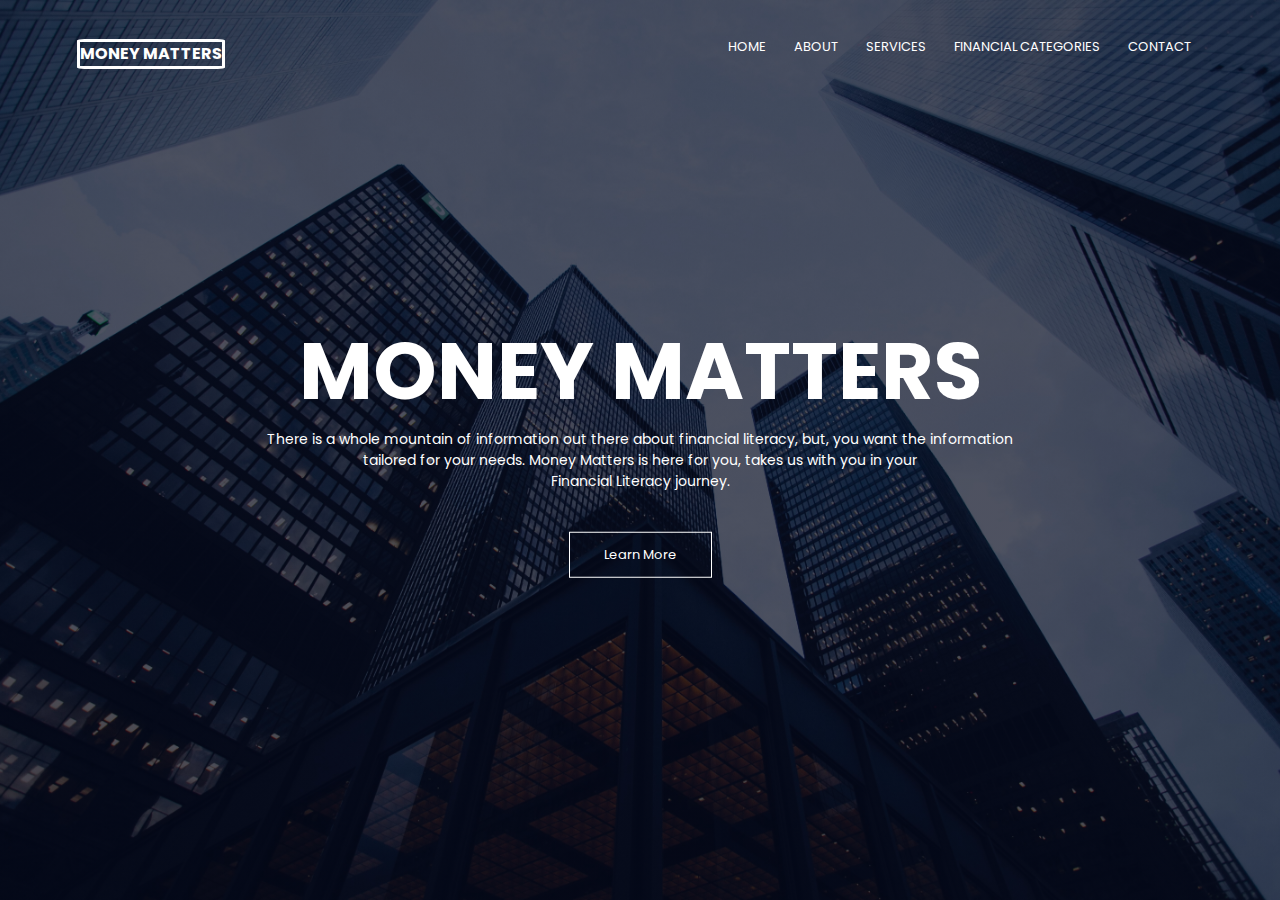
==== index.html @ f2cb12d8 "Merge branch 'development' of https://github.com/Okellothomas/Financial-literacy into ft-moses" ====
<!doctype html>
<html lang="en">
  <head>
    <title>Title</title>
    <!-- Required meta tags -->
    <meta charset="utf-8">
    <meta name="viewport" content="width=device-width, initial-scale=1, shrink-to-fit=no">

    <!-- Bootstrap CSS -->
    <link rel="stylesheet" href="https://stackpath.bootstrapcdn.com/bootstrap/4.3.1/css/bootstrap.min.css" integrity="sha384-ggOyR0iXCbMQv3Xipma34MD+dH/1fQ784/j6cY/iJTQUOhcWr7x9JvoRxT2MZw1T" crossorigin="anonymous">
    <!-- <link href="https://cdn.jsdelivr.net/npm/bootstrap@5.0.2/dist/css/bootstrap.min.css" rel="stylesheet"> -->
    <link rel="stylesheet" href="style.css">
    <link rel="preconnect" href="https://fonts.googleapis.com">
    <link rel="preconnect" href="https://fonts.gstatic.com" crossorigin>
    <link href="https://fonts.googleapis.com/css2?family=Poppins:wght@100;200;300;400;600;700&display=swap" rel="stylesheet">
    <link rel="stylesheet" href="https://stackpath.bootstrapcdn.com/font-awesome/4.7.0/css/font-awesome.min.css">
  </head>
  <body>
    <!--Landing page section-->

      <section class="header">
        <nav>
          <a class="nav-logo" href="#"><strong>MONEY MATTERS</strong></a>
          <div class="nav-links" id="navLinks">
            <i class="fa fa-times" onclick="hideMenu()"></i>
            <ul>
              <li class=""><a href="#">HOME</a></li>
              <li><a href="#">ABOUT</a></li> 
              <!-- <div class="sub-menu-1">
                <ul>
                  <li><a href="#">Mission</a></li>
                  <li><a href="#">Vision</a></li>
                  <li><a href="#">Team</a></li>
                </ul>
              </div> -->
              <li><a href="#">SERVICES</a></li>
              <div class="sub-menu-1">
                <ul>
                  <li><a href="#">Consultancy</a></li>
                  <li><a href="#">Trainings</a></li>
                  <li><a href="#">Webinar</a></li>
                </ul>
              </div>
              <li><a href="#">FINANCIAL CATEGORIES</a></li>
              
              <!-- <div class="sub-menu-1">
                  <ul>
                    <li><a href="#">Basic Financial literacy</a></li>
                    <li><a href="#">Finance Discipline</a></li>
                    <li><a href="#">Budgeting</a></li>
                  </ul>
              </div> -->
              <li><a href="#">CONTACT</a></li>
            </ul>
          </div>
          <i class="fa fa-bars" onclick="showMenu()"></i>
        </nav>

        <!--mid-section landing page-->

        <div class="text-box">
          <h1><strong>MONEY MATTERS</strong></h1>
          <P>There is a whole mountain of information out there about financial literacy, but, you want the information <br>tailored for your needs.
            Money Matters is here for you, takes us with you in your <br>Financial Literacy journey.
          </P>
          <a href="#landing-pg" class="hero-btn">Learn More</a>
        </div>

        
      </section>
    <!-- Optional JavaScript -->
    <!-- jQuery first, then Popper.js, then Bootstrap JS -->
    <script src="https://code.jquery.com/jquery-3.3.1.slim.min.js" integrity="sha384-q8i/X+965DzO0rT7abK41JStQIAqVgRVzpbzo5smXKp4YfRvH+8abtTE1Pi6jizo" crossorigin="anonymous"></script>
    <script src="https://cdnjs.cloudflare.com/ajax/libs/popper.js/1.14.7/umd/popper.min.js" integrity="sha384-UO2eT0CpHqdSJQ6hJty5KVphtPhzWj9WO1clHTMGa3JDZwrnQq4sF86dIHNDz0W1" crossorigin="anonymous"></script>
    <script src="https://stackpath.bootstrapcdn.com/bootstrap/4.3.1/js/bootstrap.min.js" integrity="sha384-JjSmVgyd0p3pXB1rRibZUAYoIIy6OrQ6VrjIEaFf/nJGzIxFDsf4x0xIM+B07jRM" crossorigin="anonymous"></script> 
    <!-- <script src="https://cdn.jsdelivr.net/npm/bootstrap@5.0.2/dist/js/bootstrap.bundle.min.js" integrity="sha384-MrcW6ZMFYlzcLA8Nl+NtUVF0sA7MsXsP1UyJoMp4YLEuNSfAP+JcXn/tWtIaxVXM" crossorigin="anonymous"></script> -->
    <script src="scripts.js"></script>
  </body>
</html>
---- style.css ----
*{
  margin: 0;
  padding: 0;
  font-family: 'Poppins', sans-serif;
}

/* Navigation section */

html{
  scroll-behavior: smooth;
}

.header{
  min-height: 100vh;
  width: 100%;
  background-image: linear-gradient(rgba(4,9,30,0.7),rgba(4,9,30,0.7)),url(images/bckground2.jpg);
  background-position: center;
  background-size: cover;
  position: relative;
}

.nav-logo {
  border: 3px solid white;
  border-radius: 5%;
  color: white;
  text-decoration-line: none; 
}

nav{
  padding: 2% 6%;
  display: flex;
  justify-content: space-between;
  align-items: center;
}
.nav-links {
  text-align: right;
  flex: 1;
}
.nav-links ul li {
  padding: 8px 12px;
  display: inline-block;
  list-style: none;
  position: relative;
}
.nav-links ul li:hover{
  background: #f44336;
  border-radius: 3px;
}
/* .nav-links ul li::after{
  content: '';
  margin: auto;
  width:0%;
  height: 2px;
  background: #f44336;
  display: block;
  transition: 0.5s;
} */
/* .nav-links ul li:hover::after{
  width: 100%;
} */
.nav-links ul li a {
  font-size: 13px;
  color: white;
  text-decoration: none;
  font-size: 13px;
}
/* nav img{
  width: 150px;
} */

/* .sub-menu-1{
  display: none;
  position: absolute;
  background-color: transparent;
} 

.sub-menu-1 ul li a{
  color: white;
  text-decoration: none;
  display: block;
}

.sub-menu-1 ul li a:hover{
  background-color: #f44336;
  display: block;

}

.nav-links:hover .sub-menu-1{
  display: block;
  margin: 10px;
} */
.sub-menu-1 ul{
  display: none;
  position: absolute;
  background-color: #f44336;
  z-index: 1;
}
.sub-menu-1{
  display: block;
  position: absolute;
  background: rgb(73, 66, 134);
  margin-top: 15px;
  margin-left: -15px;
}  

/* .sub-menu-1 a{
  display: block;
  margin: 10px;
} */

.sub-menu-1 ul li a{
  display: block;
  width: 150px;
  padding: 10px;
  border-bottom: 1px dotted white;
  color: white;
  background: #f44336;
  border-radius: 0;
  text-align: left;
}
.sub-menu-1:last-child{
  border-bottom: none;
}

/* .sub-menu-1 a:hover{
  color: white;
}    */
.nav-links:hover .sub-menu-1{
  display: block;
}





/* Mid-section */

.text-box{
  position: absolute;
  color: white;
  width: 90%;
  left: 50%;
  top: 50%;
  text-align: center;
  transform: translate(-50%,-50%);
}
.text-box h1{
  font-size: 80px;
}
.text-box p{
  margin: 10px 0 40px;
  font-size: 14px;
  color: white;
}
.hero-btn{
  color: white;
  text-decoration: none;
  display: inline-block;
  border: 1px solid #fff;
  font-size: 13px;
  padding: 12px 34px;
  position: relative;
  cursor: pointer;
  background: transparent;
}
.hero-btn:hover{
  border: 1px solid #f44336;
  background: #f44336;
  transition: 1s;
}
nav .fa{
  display: none;
}




@media(max-width: 700px){
  .text-box h1{
    font-size: 20px;
  }
  .nav-links ul li{
    display: block;
  }

  .nav-links{
    position: absolute;
    background: #f44336;
    width: 200px;
    height: 100vh;
    top: 0;
    right: -200px;
    text-align: left;
    z-index: 2;
  }
  nav .fa{
    font-size: 22px;
    margin: 10px;
    color: white;
    display: block;
    cursor: pointer;
  }
  .nav-links ul{
    padding: 30px;
  }
}
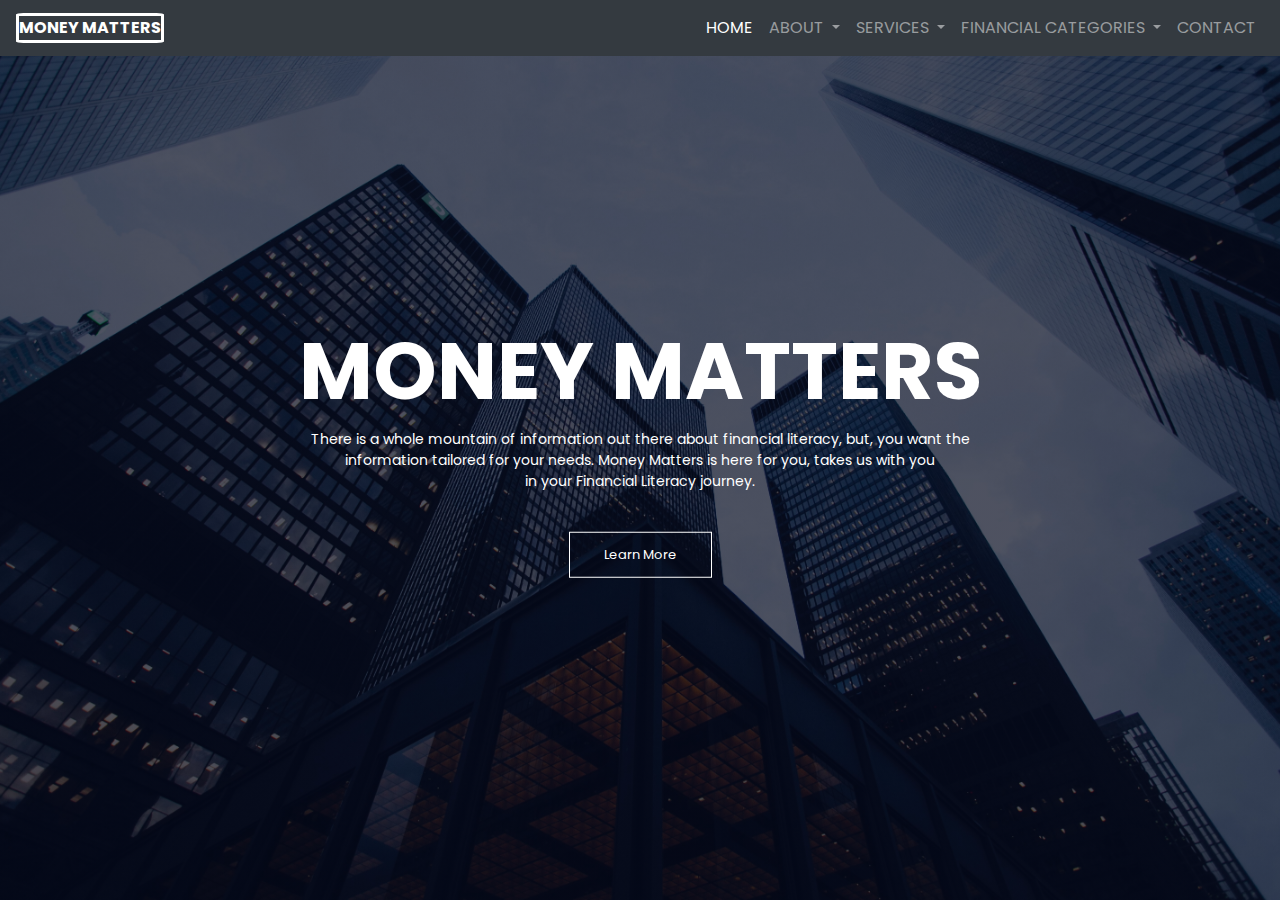
==== commit 9609dd58: "Link the pages of the website" ====
--- a/index.html
+++ b/index.html
@@ -17,15 +17,67 @@
   </head>
   <body>
     <!--Landing page section-->
+    <section class="header">
+      <nav class="navbar navbar-expand-lg navbar-dark bg-dark fs-14">
+        <a class="nav-logo" href="#"><strong>MONEY MATTERS</strong></a>
+        <button class="navbar-toggler" type="button" data-toggle="collapse" data-target="#navbarNavDropdown" aria-controls="navbarNavDropdown" aria-expanded="false" aria-label="Toggle navigation">
+          <span class="navbar-toggler-icon"></span>
+        </button>
+        <div class="collapse navbar-collapse" id="navbarNavDropdown">
+          <ul class="navbar-nav ml-auto">
+            <li class="nav-item active">
+              <a class="nav-link" href="#">HOME <span class="sr-only">(current)</span></a>
+            </li>
+            <li class="nav-item dropdown">
+              <a class="nav-link dropdown-toggle" href="about.html" id="navbarDropdownMenuLink" role="button" data-toggle="dropdown" aria-haspopup="true" aria-expanded="false">
+                ABOUT
+              </a>
+              <div class="dropdown-menu" aria-labelledby="navbarDropdownMenuLink">
+                <a class="dropdown-item" href="#">Mission</a>
+                <a class="dropdown-item" href="#">Vision</a>
+                <a class="dropdown-item" href="#">Team</a>
+              </div>
+            </li>
+            </li>
+            <li class="nav-item dropdown">
+              <!-- <a class="nav-link" href="#">Pricing</a> -->
+              <a class="nav-link dropdown-toggle" href="services.html" id="navbarDropdownMenuLink" role="button" data-toggle="dropdown" aria-haspopup="true" aria-expanded="false">
+                SERVICES
+              </a>
+              <div class="dropdown-menu" aria-labelledby="navbarDropdownMenuLink">
+                <a class="dropdown-item" href="#">Consultancy</a>
+                <a class="dropdown-item" href="#">Webinar</a>
+                <a class="dropdown-item" href="#">Training</a>
+              </div>
+            </li>
+            <li class="nav-item dropdown">
+              <a class="nav-link dropdown-toggle" href="investment.html" id="navbarDropdownMenuLink" role="button" data-toggle="dropdown" aria-haspopup="true" aria-expanded="false">
+                FINANCIAL CATEGORIES
+              </a>
+              <div class="dropdown-menu" aria-labelledby="navbarDropdownMenuLink">
+                <a class="dropdown-item" href="#">Basic Literacy</a>
+                <a class="dropdown-item" href="#">Investing</a>
+                <a class="dropdown-item" href="#">Buying Shares</a>
+              </div>
+            </li>
+            <li class="nav-item">
+              <a class="nav-link" href="contacts.html">CONTACT</a>
+            </li>
+          </ul>
+        </div>
+      </nav>
+    </section>
 
-      <section class="header">
+    
+
+      <!-- <section class="header">
         <nav>
           <a class="nav-logo" href="#"><strong>MONEY MATTERS</strong></a>
           <div class="nav-links" id="navLinks">
             <i class="fa fa-times" onclick="hideMenu()"></i>
             <ul>
               <li class=""><a href="#">HOME</a></li>
-              <li><a href="#">ABOUT</a></li> 
+              <li><a href="#">ABOUT</a></li>  -->
               <!-- <div class="sub-menu-1">
                 <ul>
                   <li><a href="#">Mission</a></li>
@@ -33,7 +85,7 @@
                   <li><a href="#">Team</a></li>
                 </ul>
               </div> -->
-              <li><a href="#">SERVICES</a></li>
+              <!-- <li><a href="#">SERVICES</a></li>
               <div class="sub-menu-1">
                 <ul>
                   <li><a href="#">Consultancy</a></li>
@@ -41,8 +93,8 @@
                   <li><a href="#">Webinar</a></li>
                 </ul>
               </div>
-              <li><a href="#">FINANCIAL CATEGORIES</a></li>
-              
+              <li><a href="#">FINANCIAL CATEGORIES</a></li> -->
+
               <!-- <div class="sub-menu-1">
                   <ul>
                     <li><a href="#">Basic Financial literacy</a></li>
@@ -50,20 +102,20 @@
                     <li><a href="#">Budgeting</a></li>
                   </ul>
               </div> -->
-              <li><a href="#">CONTACT</a></li>
+              <!-- <li><a href="#">CONTACT</a></li>
             </ul>
           </div>
           <i class="fa fa-bars" onclick="showMenu()"></i>
-        </nav>
+        </nav> -->
 
         <!--mid-section landing page-->
 
         <div class="text-box">
           <h1><strong>MONEY MATTERS</strong></h1>
-          <P>There is a whole mountain of information out there about financial literacy, but, you want the information <br>tailored for your needs.
-            Money Matters is here for you, takes us with you in your <br>Financial Literacy journey.
+          <P>There is a whole mountain of information out there about financial literacy, but, you want the <br>information tailored for your needs.
+            Money Matters is here for you, takes us with you <br>in your Financial Literacy journey.
           </P>
-          <a href="#landing-pg" class="hero-btn">Learn More</a>
+          <a href="financial.html" class="hero-btn" id="landing-pg">Learn More</a>
         </div>
 
         
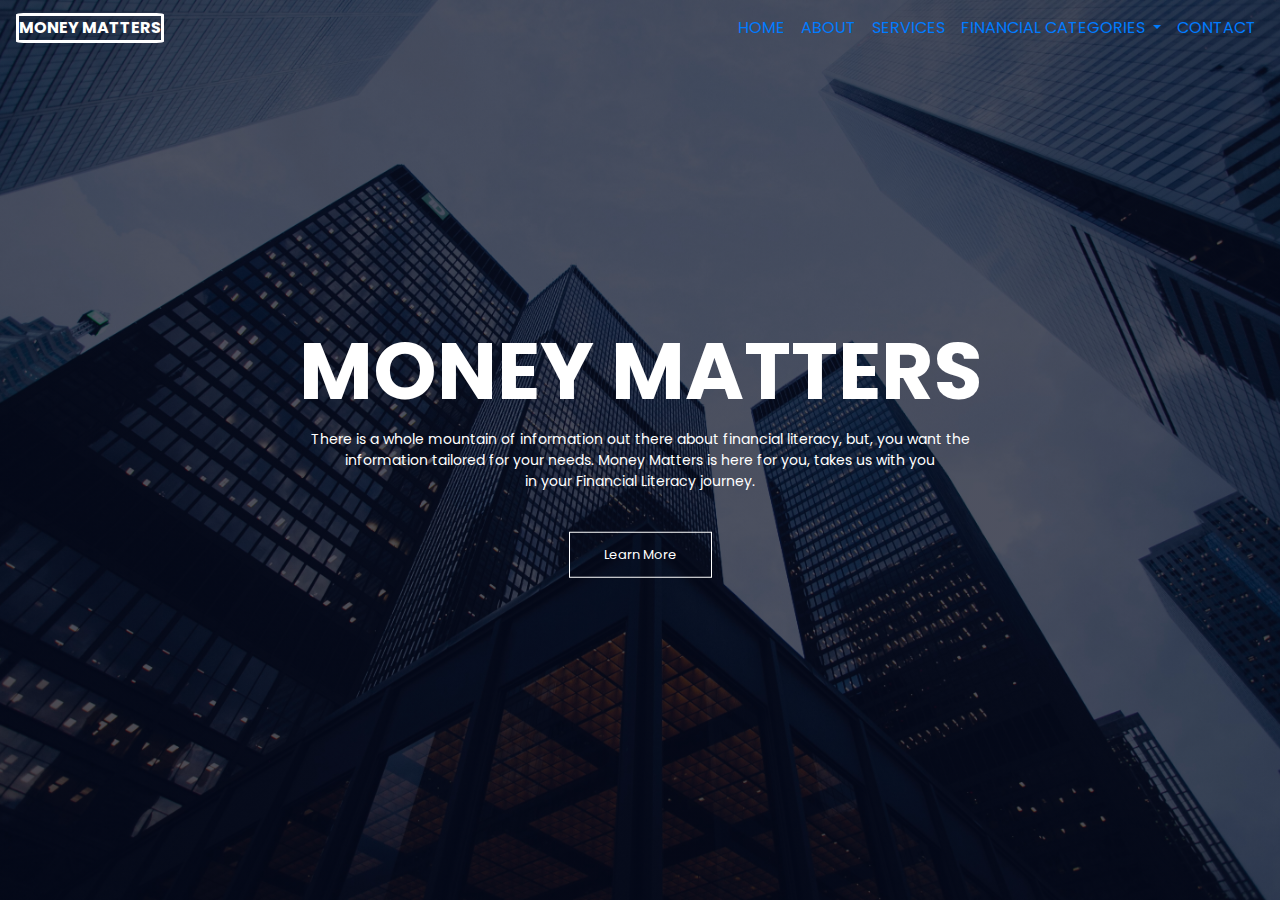
==== commit 59522823: "link webpages in website" ====
--- a/index.html
+++ b/index.html
@@ -17,8 +17,9 @@
   </head>
   <body>
     <!--Landing page section-->
+
     <section class="header">
-      <nav class="navbar navbar-expand-lg navbar-dark bg-dark fs-14">
+      <nav class="navbar navbar-expand-lg navbar-transparent bg-transparent fs-14">
         <a class="nav-logo" href="#"><strong>MONEY MATTERS</strong></a>
         <button class="navbar-toggler" type="button" data-toggle="collapse" data-target="#navbarNavDropdown" aria-controls="navbarNavDropdown" aria-expanded="false" aria-label="Toggle navigation">
           <span class="navbar-toggler-icon"></span>
@@ -28,40 +29,39 @@
             <li class="nav-item active">
               <a class="nav-link" href="#">HOME <span class="sr-only">(current)</span></a>
             </li>
-            <li class="nav-item dropdown">
-              <a class="nav-link dropdown-toggle" href="about.html" id="navbarDropdownMenuLink" role="button" data-toggle="dropdown" aria-haspopup="true" aria-expanded="false">
+            <li class="nav-item">
+              <a class="nav-link" href="about.html" id="navbarDropdownMenuLink">
                 ABOUT
               </a>
-              <div class="dropdown-menu" aria-labelledby="navbarDropdownMenuLink">
+              <!-- <div class="dropdown-menu" aria-labelledby="navbarDropdownMenuLink">
                 <a class="dropdown-item" href="#">Mission</a>
                 <a class="dropdown-item" href="#">Vision</a>
                 <a class="dropdown-item" href="#">Team</a>
-              </div>
+              </div> -->
             </li>
             </li>
-            <li class="nav-item dropdown">
+            <li class="nav-item">
               <!-- <a class="nav-link" href="#">Pricing</a> -->
-              <a class="nav-link dropdown-toggle" href="services.html" id="navbarDropdownMenuLink" role="button" data-toggle="dropdown" aria-haspopup="true" aria-expanded="false">
+              <a class="nav-link" href="services.html" id="navbarDropdownMenuLink">
                 SERVICES
               </a>
-              <div class="dropdown-menu" aria-labelledby="navbarDropdownMenuLink">
+              <!-- <div class="dropdown-menu" aria-labelledby="navbarDropdownMenuLink">
                 <a class="dropdown-item" href="#">Consultancy</a>
                 <a class="dropdown-item" href="#">Webinar</a>
                 <a class="dropdown-item" href="#">Training</a>
-              </div>
+              </div> -->
             </li>
             <li class="nav-item dropdown">
               <a class="nav-link dropdown-toggle" href="investment.html" id="navbarDropdownMenuLink" role="button" data-toggle="dropdown" aria-haspopup="true" aria-expanded="false">
                 FINANCIAL CATEGORIES
               </a>
               <div class="dropdown-menu" aria-labelledby="navbarDropdownMenuLink">
-                <a class="dropdown-item" href="#">Basic Literacy</a>
-                <a class="dropdown-item" href="#">Investing</a>
-                <a class="dropdown-item" href="#">Buying Shares</a>
+                <a class="dropdown-item" href="investment.html">Investments</a>
+                <a class="dropdown-item" href="financial.html">Financial Discipline</a>
               </div>
             </li>
             <li class="nav-item">
-              <a class="nav-link" href="contacts.html">CONTACT</a>
+              <a class="nav-link" href="main.html">CONTACT</a>
             </li>
           </ul>
         </div>
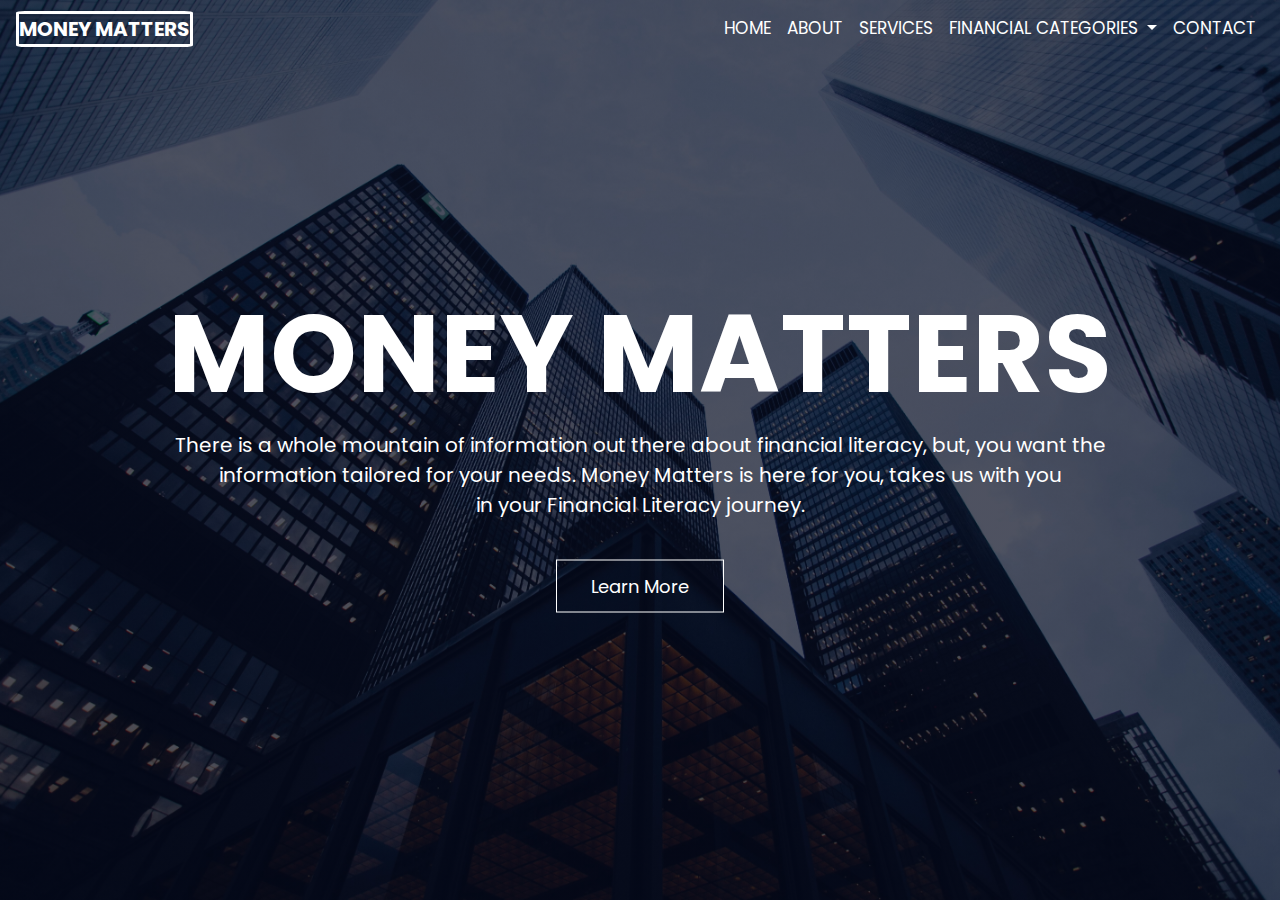
==== commit 1ef72ca8: "update changes" ====
--- a/index.html
+++ b/index.html
@@ -33,23 +33,12 @@
               <a class="nav-link" href="about.html" id="navbarDropdownMenuLink">
                 ABOUT
               </a>
-              <!-- <div class="dropdown-menu" aria-labelledby="navbarDropdownMenuLink">
-                <a class="dropdown-item" href="#">Mission</a>
-                <a class="dropdown-item" href="#">Vision</a>
-                <a class="dropdown-item" href="#">Team</a>
-              </div> -->
             </li>
             </li>
             <li class="nav-item">
-              <!-- <a class="nav-link" href="#">Pricing</a> -->
               <a class="nav-link" href="services.html" id="navbarDropdownMenuLink">
                 SERVICES
               </a>
-              <!-- <div class="dropdown-menu" aria-labelledby="navbarDropdownMenuLink">
-                <a class="dropdown-item" href="#">Consultancy</a>
-                <a class="dropdown-item" href="#">Webinar</a>
-                <a class="dropdown-item" href="#">Training</a>
-              </div> -->
             </li>
             <li class="nav-item dropdown">
               <a class="nav-link dropdown-toggle" href="investment.html" id="navbarDropdownMenuLink" role="button" data-toggle="dropdown" aria-haspopup="true" aria-expanded="false">
--- a/style.css
+++ b/style.css
@@ -6,17 +6,20 @@
 
 /* Navigation section */
 
-html{
-  scroll-behavior: smooth;
-}
 
 .header{
+  
   min-height: 100vh;
   width: 100%;
   background-image: linear-gradient(rgba(4,9,30,0.7),rgba(4,9,30,0.7)),url(images/bckground2.jpg);
   background-position: center;
   background-size: cover;
   position: relative;
+<<<<<<< HEAD
+  font-size: 14px;
+=======
+
+>>>>>>> 5a8b65213c1e141927225b24fc10e9d875e4f76f
 }
 
 .nav-logo {
@@ -24,9 +27,21 @@
   border-radius: 5%;
   color: white;
   text-decoration-line: none; 
-}
-
-nav{
+  font-size: 20px;
+}
+
+.nav-link{
+  font-size: 17px;
+  color: white !important;
+  justify-content: space-between;
+}
+
+.nav-link:hover{
+  background: #f44336;
+  border-radius: 3px;
+}
+
+/* nav{
   padding: 2% 6%;
   display: flex;
   justify-content: space-between;
@@ -45,7 +60,7 @@
 .nav-links ul li:hover{
   background: #f44336;
   border-radius: 3px;
-}
+} */
 /* .nav-links ul li::after{
   content: '';
   margin: auto;
@@ -146,11 +161,11 @@
   transform: translate(-50%,-50%);
 }
 .text-box h1{
-  font-size: 80px;
+  font-size: 110px;
 }
 .text-box p{
   margin: 10px 0 40px;
-  font-size: 14px;
+  font-size: 20px;
   color: white;
 }
 .hero-btn{
@@ -158,7 +173,7 @@
   text-decoration: none;
   display: inline-block;
   border: 1px solid #fff;
-  font-size: 13px;
+  font-size: 18px;
   padding: 12px 34px;
   position: relative;
   cursor: pointer;
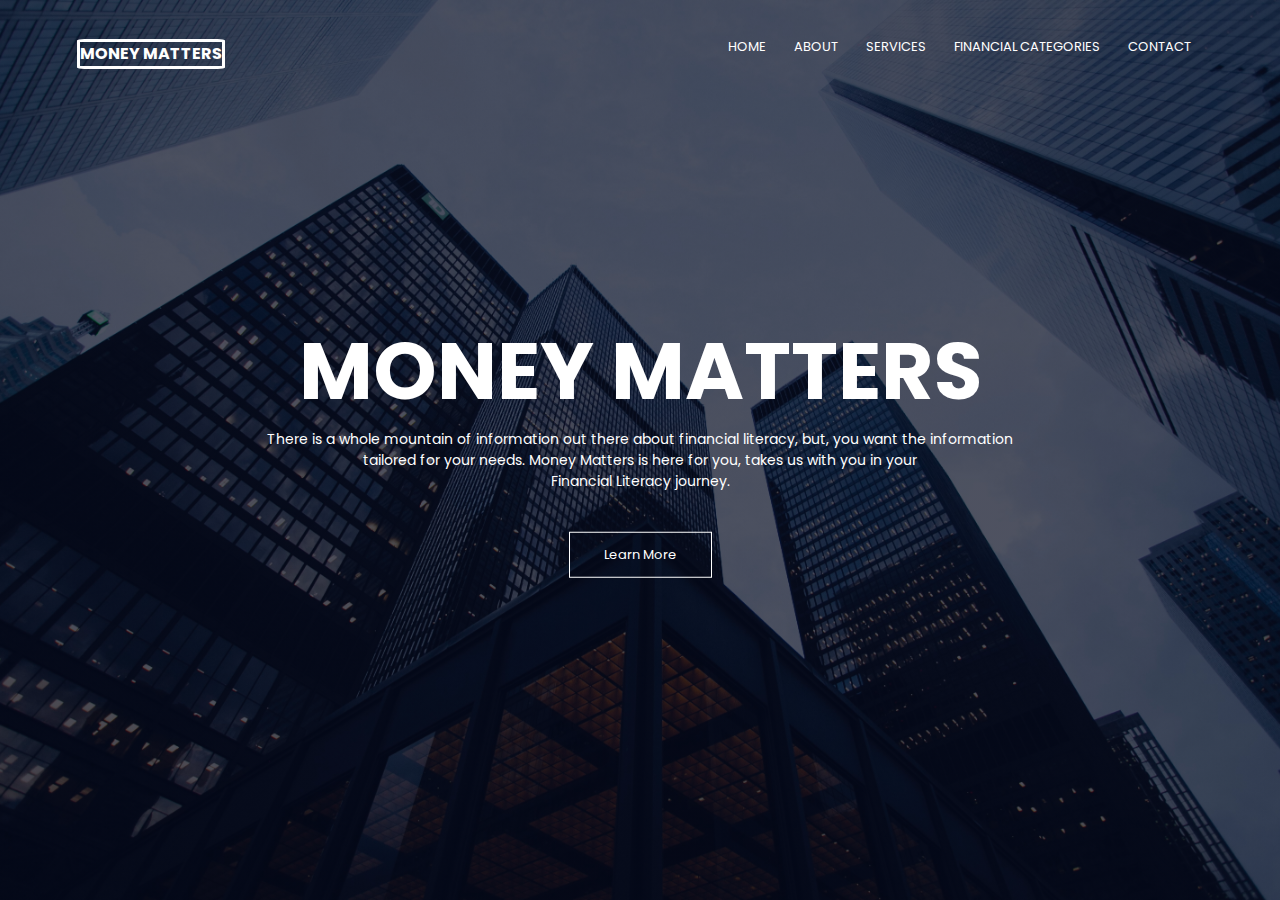
==== commit 4afcc49b: "Merge pull request #25 from Okellothomas/development" ====
--- a/index.html
+++ b/index.html
@@ -18,55 +18,14 @@
   <body>
     <!--Landing page section-->
 
-    <section class="header">
-      <nav class="navbar navbar-expand-lg navbar-transparent bg-transparent fs-14">
-        <a class="nav-logo" href="#"><strong>MONEY MATTERS</strong></a>
-        <button class="navbar-toggler" type="button" data-toggle="collapse" data-target="#navbarNavDropdown" aria-controls="navbarNavDropdown" aria-expanded="false" aria-label="Toggle navigation">
-          <span class="navbar-toggler-icon"></span>
-        </button>
-        <div class="collapse navbar-collapse" id="navbarNavDropdown">
-          <ul class="navbar-nav ml-auto">
-            <li class="nav-item active">
-              <a class="nav-link" href="#">HOME <span class="sr-only">(current)</span></a>
-            </li>
-            <li class="nav-item">
-              <a class="nav-link" href="about.html" id="navbarDropdownMenuLink">
-                ABOUT
-              </a>
-            </li>
-            </li>
-            <li class="nav-item">
-              <a class="nav-link" href="services.html" id="navbarDropdownMenuLink">
-                SERVICES
-              </a>
-            </li>
-            <li class="nav-item dropdown">
-              <a class="nav-link dropdown-toggle" href="investment.html" id="navbarDropdownMenuLink" role="button" data-toggle="dropdown" aria-haspopup="true" aria-expanded="false">
-                FINANCIAL CATEGORIES
-              </a>
-              <div class="dropdown-menu" aria-labelledby="navbarDropdownMenuLink">
-                <a class="dropdown-item" href="investment.html">Investments</a>
-                <a class="dropdown-item" href="financial.html">Financial Discipline</a>
-              </div>
-            </li>
-            <li class="nav-item">
-              <a class="nav-link" href="main.html">CONTACT</a>
-            </li>
-          </ul>
-        </div>
-      </nav>
-    </section>
-
-    
-
-      <!-- <section class="header">
+      <section class="header">
         <nav>
           <a class="nav-logo" href="#"><strong>MONEY MATTERS</strong></a>
           <div class="nav-links" id="navLinks">
             <i class="fa fa-times" onclick="hideMenu()"></i>
             <ul>
               <li class=""><a href="#">HOME</a></li>
-              <li><a href="#">ABOUT</a></li>  -->
+              <li><a href="#">ABOUT</a></li> 
               <!-- <div class="sub-menu-1">
                 <ul>
                   <li><a href="#">Mission</a></li>
@@ -74,7 +33,7 @@
                   <li><a href="#">Team</a></li>
                 </ul>
               </div> -->
-              <!-- <li><a href="#">SERVICES</a></li>
+              <li><a href="#">SERVICES</a></li>
               <div class="sub-menu-1">
                 <ul>
                   <li><a href="#">Consultancy</a></li>
@@ -82,8 +41,8 @@
                   <li><a href="#">Webinar</a></li>
                 </ul>
               </div>
-              <li><a href="#">FINANCIAL CATEGORIES</a></li> -->
-
+              <li><a href="#">FINANCIAL CATEGORIES</a></li>
+              
               <!-- <div class="sub-menu-1">
                   <ul>
                     <li><a href="#">Basic Financial literacy</a></li>
@@ -91,20 +50,20 @@
                     <li><a href="#">Budgeting</a></li>
                   </ul>
               </div> -->
-              <!-- <li><a href="#">CONTACT</a></li>
+              <li><a href="#">CONTACT</a></li>
             </ul>
           </div>
           <i class="fa fa-bars" onclick="showMenu()"></i>
-        </nav> -->
+        </nav>
 
         <!--mid-section landing page-->
 
         <div class="text-box">
           <h1><strong>MONEY MATTERS</strong></h1>
-          <P>There is a whole mountain of information out there about financial literacy, but, you want the <br>information tailored for your needs.
-            Money Matters is here for you, takes us with you <br>in your Financial Literacy journey.
+          <P>There is a whole mountain of information out there about financial literacy, but, you want the information <br>tailored for your needs.
+            Money Matters is here for you, takes us with you in your <br>Financial Literacy journey.
           </P>
-          <a href="financial.html" class="hero-btn" id="landing-pg">Learn More</a>
+          <a href="#landing-pg" class="hero-btn">Learn More</a>
         </div>
 
         
--- a/style.css
+++ b/style.css
@@ -6,6 +6,9 @@
 
 /* Navigation section */
 
+html{
+  scroll-behavior: smooth;
+}
 
 .header{
   
@@ -15,11 +18,7 @@
   background-position: center;
   background-size: cover;
   position: relative;
-<<<<<<< HEAD
-  font-size: 14px;
-=======
-
->>>>>>> 5a8b65213c1e141927225b24fc10e9d875e4f76f
+
 }
 
 .nav-logo {
@@ -27,21 +26,9 @@
   border-radius: 5%;
   color: white;
   text-decoration-line: none; 
-  font-size: 20px;
-}
-
-.nav-link{
-  font-size: 17px;
-  color: white !important;
-  justify-content: space-between;
-}
-
-.nav-link:hover{
-  background: #f44336;
-  border-radius: 3px;
-}
-
-/* nav{
+}
+
+nav{
   padding: 2% 6%;
   display: flex;
   justify-content: space-between;
@@ -60,7 +47,7 @@
 .nav-links ul li:hover{
   background: #f44336;
   border-radius: 3px;
-} */
+}
 /* .nav-links ul li::after{
   content: '';
   margin: auto;
@@ -161,11 +148,11 @@
   transform: translate(-50%,-50%);
 }
 .text-box h1{
-  font-size: 110px;
+  font-size: 80px;
 }
 .text-box p{
   margin: 10px 0 40px;
-  font-size: 20px;
+  font-size: 14px;
   color: white;
 }
 .hero-btn{
@@ -173,7 +160,7 @@
   text-decoration: none;
   display: inline-block;
   border: 1px solid #fff;
-  font-size: 18px;
+  font-size: 13px;
   padding: 12px 34px;
   position: relative;
   cursor: pointer;
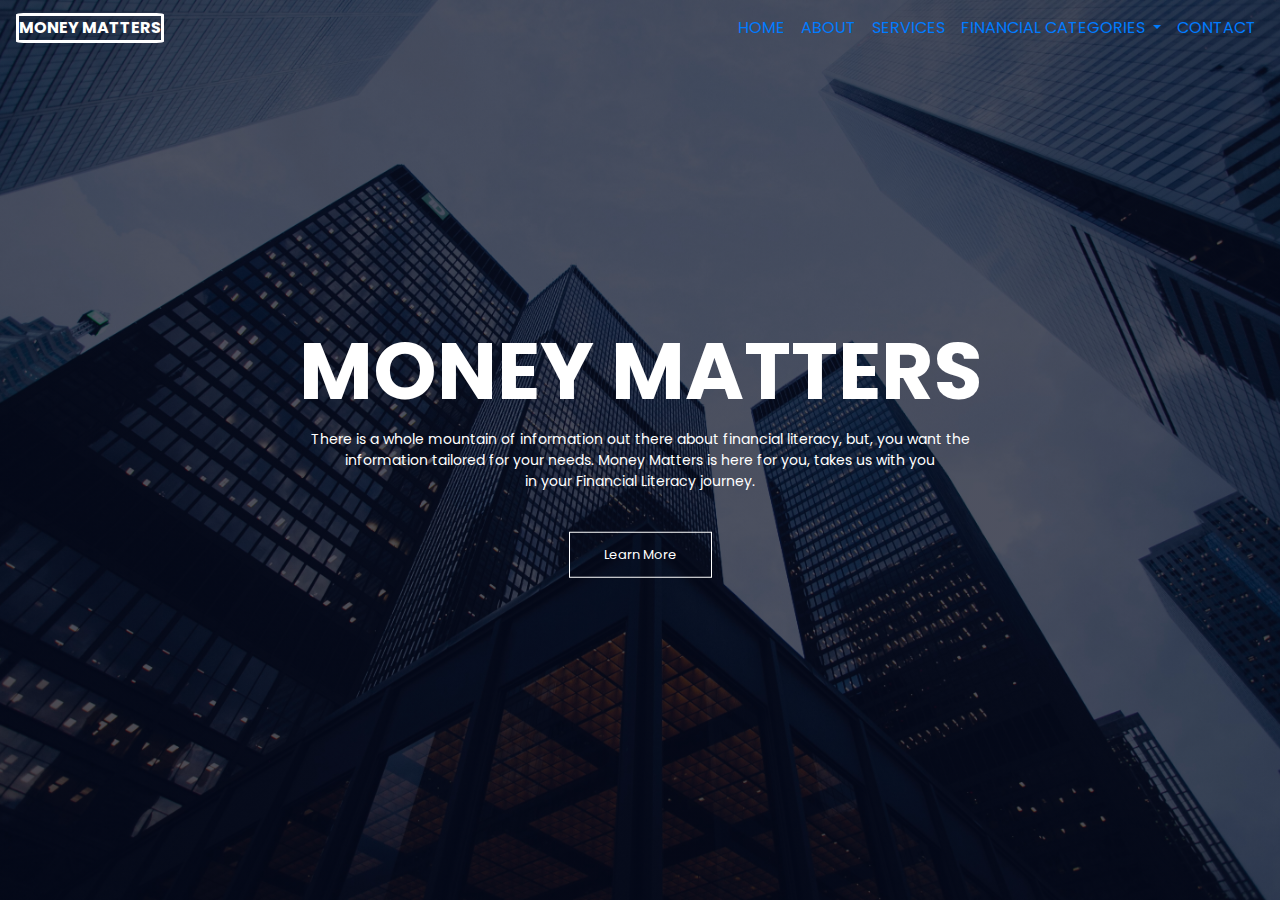
==== commit 1217e08b: "Add changes" ====
--- a/index.html
+++ b/index.html
@@ -18,52 +18,55 @@
   <body>
     <!--Landing page section-->
 
-      <section class="header">
-        <nav>
-          <a class="nav-logo" href="#"><strong>MONEY MATTERS</strong></a>
-          <div class="nav-links" id="navLinks">
-            <i class="fa fa-times" onclick="hideMenu()"></i>
-            <ul>
-              <li class=""><a href="#">HOME</a></li>
-              <li><a href="#">ABOUT</a></li> 
-              <!-- <div class="sub-menu-1">
-                <ul>
-                  <li><a href="#">Mission</a></li>
-                  <li><a href="#">Vision</a></li>
-                  <li><a href="#">Team</a></li>
-                </ul>
-              </div> -->
-              <li><a href="#">SERVICES</a></li>
-              <div class="sub-menu-1">
-                <ul>
-                  <li><a href="#">Consultancy</a></li>
-                  <li><a href="#">Trainings</a></li>
-                  <li><a href="#">Webinar</a></li>
-                </ul>
+    <section class="header">
+      <nav class="navbar navbar-expand-lg navbar-transparent bg-transparent fs-14">
+        <a class="nav-logo" href="#"><strong>MONEY MATTERS</strong></a>
+        <button class="navbar-toggler" type="button" data-toggle="collapse" data-target="#navbarNavDropdown" aria-controls="navbarNavDropdown" aria-expanded="false" aria-label="Toggle navigation">
+          <span class="navbar-toggler-icon"></span>
+        </button>
+        <div class="collapse navbar-collapse" id="navbarNavDropdown">
+          <ul class="navbar-nav ml-auto">
+            <li class="nav-item active">
+              <a class="nav-link" href="index.html">HOME <span class="sr-only">(current)</span></a>
+            </li>
+            <li class="nav-item">
+              <a class="nav-link" href="about.html" id="navbarDropdownMenuLink">
+                ABOUT
+              </a>
+            </li>
+            </li>
+            <li class="nav-item">
+              <a class="nav-link" href="services.html" id="navbarDropdownMenuLink">
+                SERVICES
+              </a>
+            </li>
+            <li class="nav-item dropdown">
+              <a class="nav-link dropdown-toggle" href="investment.html" id="navbarDropdownMenuLink" role="button" data-toggle="dropdown" aria-haspopup="true" aria-expanded="false">
+                FINANCIAL CATEGORIES
+              </a>
+              <div class="dropdown-menu" aria-labelledby="navbarDropdownMenuLink">
+                <a class="dropdown-item" href="investment.html">Investments</a>
+                <a class="dropdown-item" href="financial.html">Financial Discipline</a>
               </div>
-              <li><a href="#">FINANCIAL CATEGORIES</a></li>
-              
-              <!-- <div class="sub-menu-1">
-                  <ul>
-                    <li><a href="#">Basic Financial literacy</a></li>
-                    <li><a href="#">Finance Discipline</a></li>
-                    <li><a href="#">Budgeting</a></li>
-                  </ul>
-              </div> -->
-              <li><a href="#">CONTACT</a></li>
-            </ul>
-          </div>
-          <i class="fa fa-bars" onclick="showMenu()"></i>
-        </nav>
+            </li>
+            <li class="nav-item">
+              <a class="nav-link" href="main.html">CONTACT</a>
+            </li>
+          </ul>
+        </div>
+      </nav>
+    </section>
+
+    
 
         <!--mid-section landing page-->
 
         <div class="text-box">
           <h1><strong>MONEY MATTERS</strong></h1>
-          <P>There is a whole mountain of information out there about financial literacy, but, you want the information <br>tailored for your needs.
-            Money Matters is here for you, takes us with you in your <br>Financial Literacy journey.
+          <P>There is a whole mountain of information out there about financial literacy, but, you want the <br>information tailored for your needs.
+            Money Matters is here for you, takes us with you <br>in your Financial Literacy journey.
           </P>
-          <a href="#landing-pg" class="hero-btn">Learn More</a>
+          <a href="financial.html" class="hero-btn" id="landing-pg">Learn More</a>
         </div>
 
         
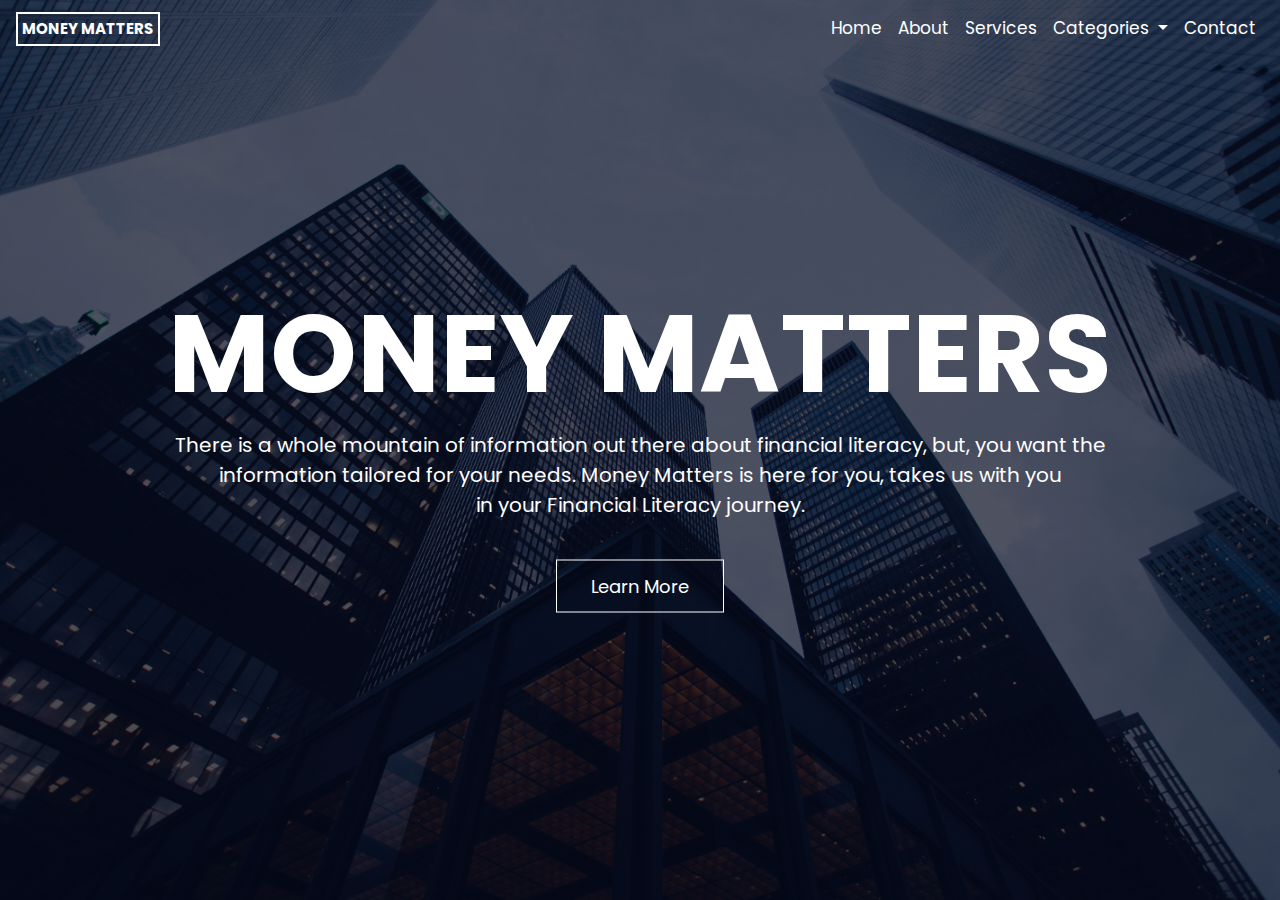
==== commit dc85aa6e: "change about page styling" ====
--- a/index.html
+++ b/index.html
@@ -27,22 +27,22 @@
         <div class="collapse navbar-collapse" id="navbarNavDropdown">
           <ul class="navbar-nav ml-auto">
             <li class="nav-item active">
-              <a class="nav-link" href="index.html">HOME <span class="sr-only">(current)</span></a>
+              <a class="nav-link" href="index.html">Home <span class="sr-only">(current)</span></a>
             </li>
             <li class="nav-item">
               <a class="nav-link" href="about.html" id="navbarDropdownMenuLink">
-                ABOUT
+                About
               </a>
             </li>
             </li>
             <li class="nav-item">
               <a class="nav-link" href="services.html" id="navbarDropdownMenuLink">
-                SERVICES
+                Services
               </a>
             </li>
             <li class="nav-item dropdown">
               <a class="nav-link dropdown-toggle" href="investment.html" id="navbarDropdownMenuLink" role="button" data-toggle="dropdown" aria-haspopup="true" aria-expanded="false">
-                FINANCIAL CATEGORIES
+                Categories
               </a>
               <div class="dropdown-menu" aria-labelledby="navbarDropdownMenuLink">
                 <a class="dropdown-item" href="investment.html">Investments</a>
@@ -50,7 +50,7 @@
               </div>
             </li>
             <li class="nav-item">
-              <a class="nav-link" href="main.html">CONTACT</a>
+              <a class="nav-link" href="main.html">Contact</a>
             </li>
           </ul>
         </div>
--- a/style.css
+++ b/style.css
@@ -6,92 +6,41 @@
 
 /* Navigation section */
 
-html{
-  scroll-behavior: smooth;
-}
-
 .header{
-  
   min-height: 100vh;
   width: 100%;
   background-image: linear-gradient(rgba(4,9,30,0.7),rgba(4,9,30,0.7)),url(images/bckground2.jpg);
   background-position: center;
   background-size: cover;
   position: relative;
-
 }
 
 .nav-logo {
-  border: 3px solid white;
-  border-radius: 5%;
+  border: 2px solid white;
+  padding: 4px;
   color: white;
-  text-decoration-line: none; 
+  font-size: 15px;
+  text-decoration: none !important;
 }
 
-nav{
-  padding: 2% 6%;
-  display: flex;
-  justify-content: space-between;
-  align-items: center;
+.nav-link{
+  font-size: 17px;
+  color: white !important;
+  justify-content: space-between !important;
 }
-.nav-links {
-  text-align: right;
-  flex: 1;
-}
-.nav-links ul li {
-  padding: 8px 12px;
-  display: inline-block;
-  list-style: none;
-  position: relative;
-}
-.nav-links ul li:hover{
+
+.nav-link:hover{
   background: #f44336;
   border-radius: 3px;
 }
-/* .nav-links ul li::after{
-  content: '';
-  margin: auto;
-  width:0%;
-  height: 2px;
-  background: #f44336;
-  display: block;
-  transition: 0.5s;
-} */
-/* .nav-links ul li:hover::after{
-  width: 100%;
-} */
+
 .nav-links ul li a {
   font-size: 13px;
   color: white;
   text-decoration: none;
   font-size: 13px;
 }
-/* nav img{
-  width: 150px;
-} */
 
-/* .sub-menu-1{
-  display: none;
-  position: absolute;
-  background-color: transparent;
-} 
-
-.sub-menu-1 ul li a{
-  color: white;
-  text-decoration: none;
-  display: block;
-}
-
-.sub-menu-1 ul li a:hover{
-  background-color: #f44336;
-  display: block;
-
-}
-
-.nav-links:hover .sub-menu-1{
-  display: block;
-  margin: 10px;
-} */
 .sub-menu-1 ul{
   display: none;
   position: absolute;
@@ -105,11 +54,6 @@
   margin-top: 15px;
   margin-left: -15px;
 }  
-
-/* .sub-menu-1 a{
-  display: block;
-  margin: 10px;
-} */
 
 .sub-menu-1 ul li a{
   display: block;
@@ -125,15 +69,9 @@
   border-bottom: none;
 }
 
-/* .sub-menu-1 a:hover{
-  color: white;
-}    */
 .nav-links:hover .sub-menu-1{
   display: block;
 }
-
-
-
 
 
 /* Mid-section */
@@ -148,19 +86,19 @@
   transform: translate(-50%,-50%);
 }
 .text-box h1{
-  font-size: 80px;
+  font-size: 110px;
 }
 .text-box p{
   margin: 10px 0 40px;
-  font-size: 14px;
+  font-size: 20px;
   color: white;
 }
 .hero-btn{
   color: white;
-  text-decoration: none;
+  text-decoration: none !important;
   display: inline-block;
   border: 1px solid #fff;
-  font-size: 13px;
+  font-size: 18px;
   padding: 12px 34px;
   position: relative;
   cursor: pointer;
@@ -169,14 +107,16 @@
 .hero-btn:hover{
   border: 1px solid #f44336;
   background: #f44336;
+  color: #fff;
   transition: 1s;
 }
+
 nav .fa{
   display: none;
 }
 
 
-
+/* media query */
 
 @media(max-width: 700px){
   .text-box h1{
